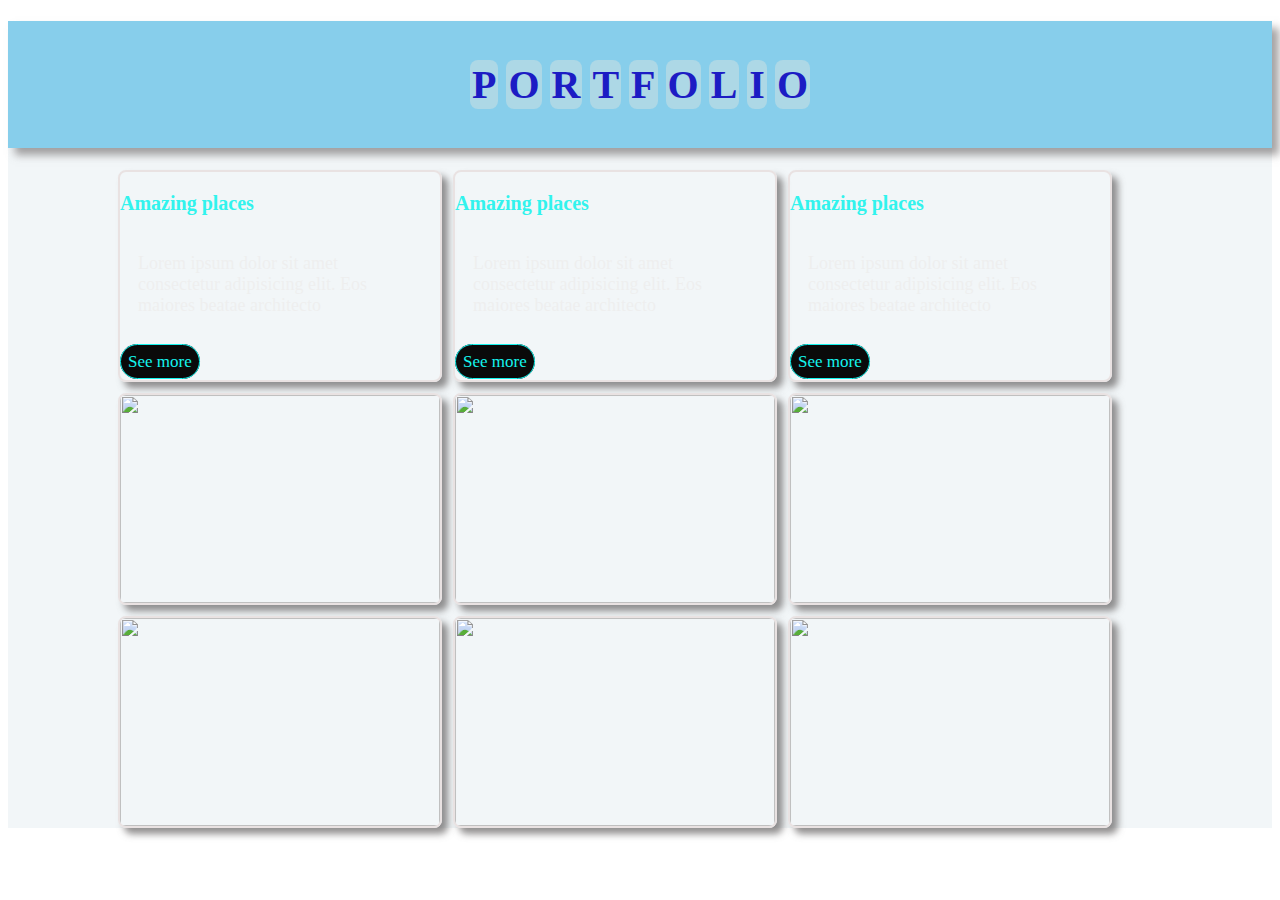
==== project/portfolio.html @ eaaf08d2 "modifies file" ====
<!DOCTYPE html>
<html lang="en">
<head>
    <meta charset="UTF-8">
    <meta http-equiv="X-UA-Compatible" content="IE=edge">
    <meta name="viewport" content="width=device-width, initial-scale=1.0">
    <link rel="preconnect" href="https://fonts.googleapis.com">
    <link rel="preconnect" href="https://fonts.gstatic.com" crossorigin>
    <link href="https://fonts.googleapis.com/css2?family=Bebas+Neue&display=swap" rel="stylesheet">
    <title>PORTFOLIO</title>
    <link rel=" icon" href="websitelogo.png">
    <style>

        .portfolio{
            background-color:rgb(242, 246, 248);
            z-index: 100;
        
        }
        .heading34{
            background-color: skyblue;
            /* color: white; */
            /* padding: 10px; */
            text-align: center;
            padding: 2.5rem;
            box-shadow: 7px 7px 8px rgba(99, 93, 93, 0.568);
            
            
        }
        .heading34 span{
            font-size: 2.5rem;
            background-color: lightblue;
            color: rgb(28, 28, 196);
            border-radius: .5rem;
            padding: 2px ;
        }
        #valbut{
            /* background-color: rgb(82, 82, 182);  */
            background-color: rgb(10, 10, 10);
            color: #15f4ee;
            font-size: 17px;
            border: 1.2px solid #15f4ee;
            text-decoration: none;
            padding: 7px;
            transition: ease-out 0.5s;
            z-index: 1;
            border-radius: 50px;
            transition: 1s;
            }

        #valbut:hover{
            color: #ffff;
            cursor: pointer;
            z-index: 1;
            box-shadow: 0px 5px 30px 0 #15f4ee inset, 0px 2px 30px 0 #15f4ee;
            transform: scale(1);
            width: 100px;
        }
        .portfolio .box-container{
            display: flex;
            flex-wrap: wrap;
            gap: 11px;
            
            
        }
         .portfolio .box-container .box{
            overflow: hidden; 
            border: 2px solid rgb(233, 226, 226);
            border-radius: .5rem;
            width: 25vw;
            height: 13rem;
            position: relative;
            left: 110px;
            box-shadow: 6px 6px 7px rgba(100, 97, 97, 0.7);
            
        }
        .portfolio .box-container .box img{
            height: 100%;
            width: 100%;
            object-fit: cover;
            
        }
        .portfolio .box-container .box:hover .content{
            position: absolute;
            top: 0;
            left: 0;
            height: 100%;
            width: 100%;
            text-align: center;
            background-color: rgba(0,0,0,.7);
            padding: 0.5rem;
            transition: 1s;
            
           
        }
        
        .portfolio .box-container .box .content h3{ 
            /* color: rgb(156, 156, 228); */
            color: #32f3ed;;
            font-size: 20px;
        }
        .portfolio .box-container .box .content p{
            font-size: 18px;
            color: #eeee;
            padding: 18px;
        }
        
    </style>
</head>
<body>
    
    <section class="portfolio" id="portfolio">
        <h1 class="heading34">
            <span>P</span>
            <SPAN>O</SPAN>
            <SPAN>R</SPAN>
            <SPAN>T</SPAN>
            <SPAN>F</SPAN>
            <SPAN>O</SPAN>
            <SPAN>L</SPAN>
            <SPAN>I</SPAN>
            <SPAN>O</SPAN>
        </h1>
        <div class="box-container" style="z-index: 10;">
            <div class="box">
                <!-- <img src="./Images/image1.jpg" alt=""> -->
                <div class="content">
                    <h3>Amazing places</h3>
                    <p>Lorem ipsum dolor sit amet consectetur adipisicing elit. Eos maiores beatae architecto </p>
                    <a href="https://en.wikipedia.org/wiki/Maldives" id="valbut" target="_blank">See more</a>
                </div>
            </div>
            <div class="box">
                <!-- <img src="./Images/image2.webp" alt=""> -->
                <div class="content">
                    <h3>Amazing places</h3>
                    <p>Lorem ipsum dolor sit amet consectetur adipisicing elit. Eos maiores beatae architecto </p>
                    <a href="https://en.wikipedia.org/wiki/Egypt" id="valbut" target="_blank">See more</a>
                </div>
            </div>
            <div class="box">
                <!-- <img src="./Images/image3.jfif" alt=""> -->
                <div class="content">
                    <h3>Amazing places</h3>
                    <p>Lorem ipsum dolor sit amet consectetur adipisicing elit. Eos maiores beatae architecto </p>
                    <a href="https://en.wikipedia.org/wiki/Switzerland" id="valbut" target="_blank">See more</a>
                </div>
            </div>
            <div class="box">
                <img src="./Images/image4.jpg" alt="">
                <div class="content">
                    <h3>Amazing places</h3>
                    <p>Lorem ipsum dolor sit amet consectetur adipisicing elit. Eos maiores beatae architecto </p>
                    <a href="https://en.wikipedia.org/wiki/Russia" id="valbut" target="_blank">See more</a>
                </div>
            </div>
            <div class="box">
                <img src="./Images/image5.jpg" alt="">
                <div class="content">
                    <h3>Amazing places</h3>
                    <p>Lorem ipsum dolor sit amet consectetur adipisicing elit. Eos maiores beatae architecto </p>
                    <a href="https://en.wikipedia.org/wiki/Bali" id="valbut" target="_blank">See more</a>
                </div>
            </div>
            <div class="box">
                <img src="./Images/image6.jpg" alt="">
                <div class="content">
                    <h3>Amazing places</h3>
                    <p>Lorem ipsum dolor sit amet consectetur adipisicing elit. Eos maiores beatae architecto </p>
                    <a href="https://en.wikipedia.org/wiki/Peru" id="valbut" target="_blank">See more</a>
                    
                </div>
            </div>
            <div class="box">
                <img src="./Images/image7.jpg" alt="">
                <div class="content">
                    <h3>Amazing places</h3>
                    <p>Lorem ipsum dolor sit amet consectetur adipisicing elit. Eos maiores beatae architecto </p>
                    <a href="https://en.wikipedia.org/wiki/London" id="valbut" target="_blank">See more</a>
                </div>
            </div>
            <div class="box">
                <img src="./Images/image8.jpg" alt="">
                <div class="content">
                    <h3>Amazing places</h3>
                    <p>Lorem ipsum dolor sit amet consectetur adipisicing elit. Eos maiores beatae architecto </p>
                    <a href="https://en.wikipedia.org/wiki/Paris" id="valbut" target="_blank">See more</a>
                </div>
            </div>
            <div class="box">
                <img src="./Images/image9.jpg" alt="">
                <div class="content">
                    <h3>Amazing places</h3>
                    <p>Lorem ipsum dolor sit amet consectetur adipisicing elit. Eos maiores beatae architecto </p>
                    <a href="https://en.wikipedia.org/wiki/Maldives" id="valbut" target="_blank">See more</a>
                </div>
            </div>
        </div>
    </section>
</body>
</html>
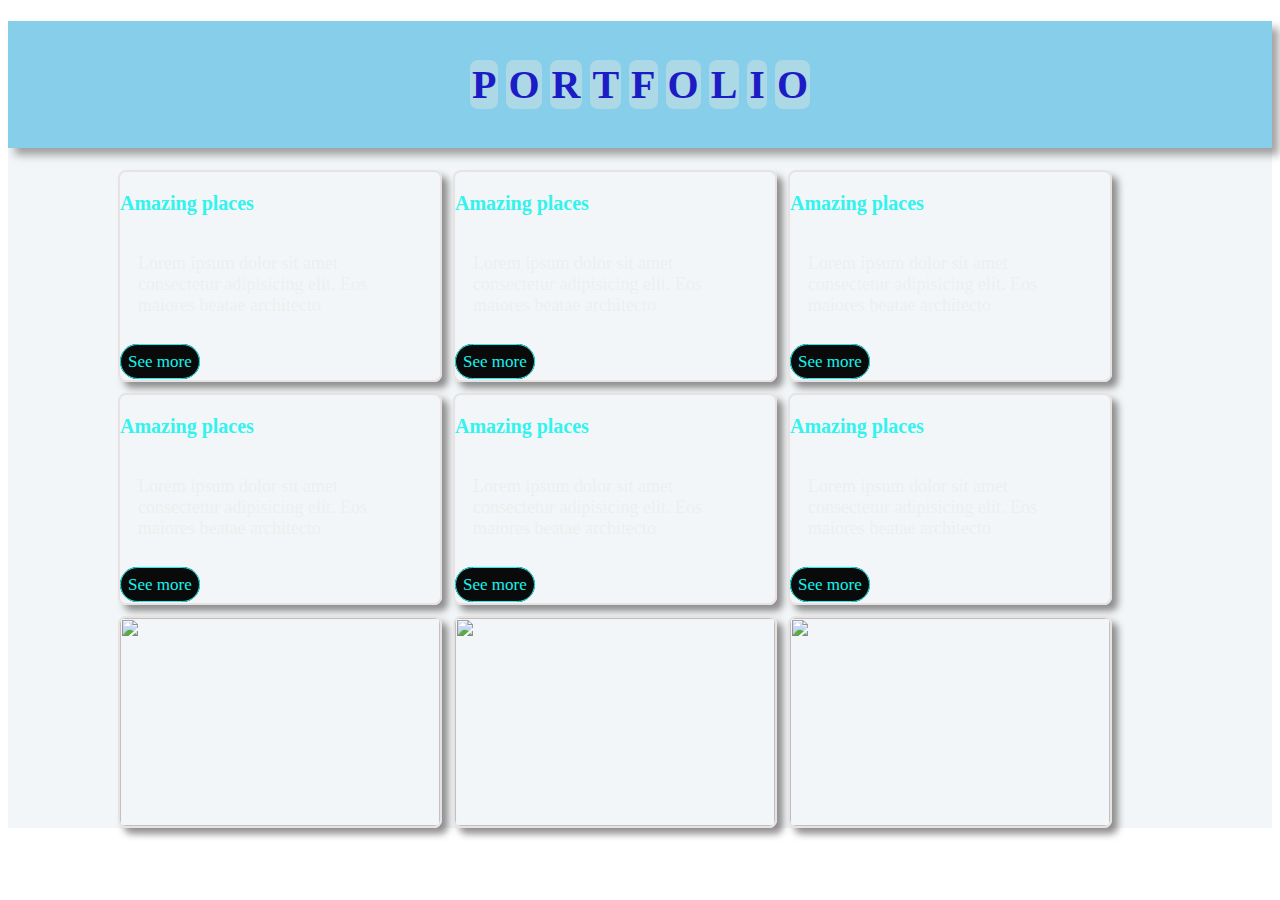
==== commit b9bae34a: "changes in portfolio.html" ====
--- a/project/portfolio.html
+++ b/project/portfolio.html
@@ -146,7 +146,7 @@
                 </div>
             </div>
             <div class="box">
-                <img src="./Images/image4.jpg" alt="">
+                <!-- <img src="./Images/image4.jpg" alt=""> -->
                 <div class="content">
                     <h3>Amazing places</h3>
                     <p>Lorem ipsum dolor sit amet consectetur adipisicing elit. Eos maiores beatae architecto </p>
@@ -154,7 +154,7 @@
                 </div>
             </div>
             <div class="box">
-                <img src="./Images/image5.jpg" alt="">
+                <!-- <img src="./Images/image5.jpg" alt=""> -->
                 <div class="content">
                     <h3>Amazing places</h3>
                     <p>Lorem ipsum dolor sit amet consectetur adipisicing elit. Eos maiores beatae architecto </p>
@@ -162,7 +162,7 @@
                 </div>
             </div>
             <div class="box">
-                <img src="./Images/image6.jpg" alt="">
+                <!-- <img src="./Images/image6.jpg" alt=""> -->
                 <div class="content">
                     <h3>Amazing places</h3>
                     <p>Lorem ipsum dolor sit amet consectetur adipisicing elit. Eos maiores beatae architecto </p>
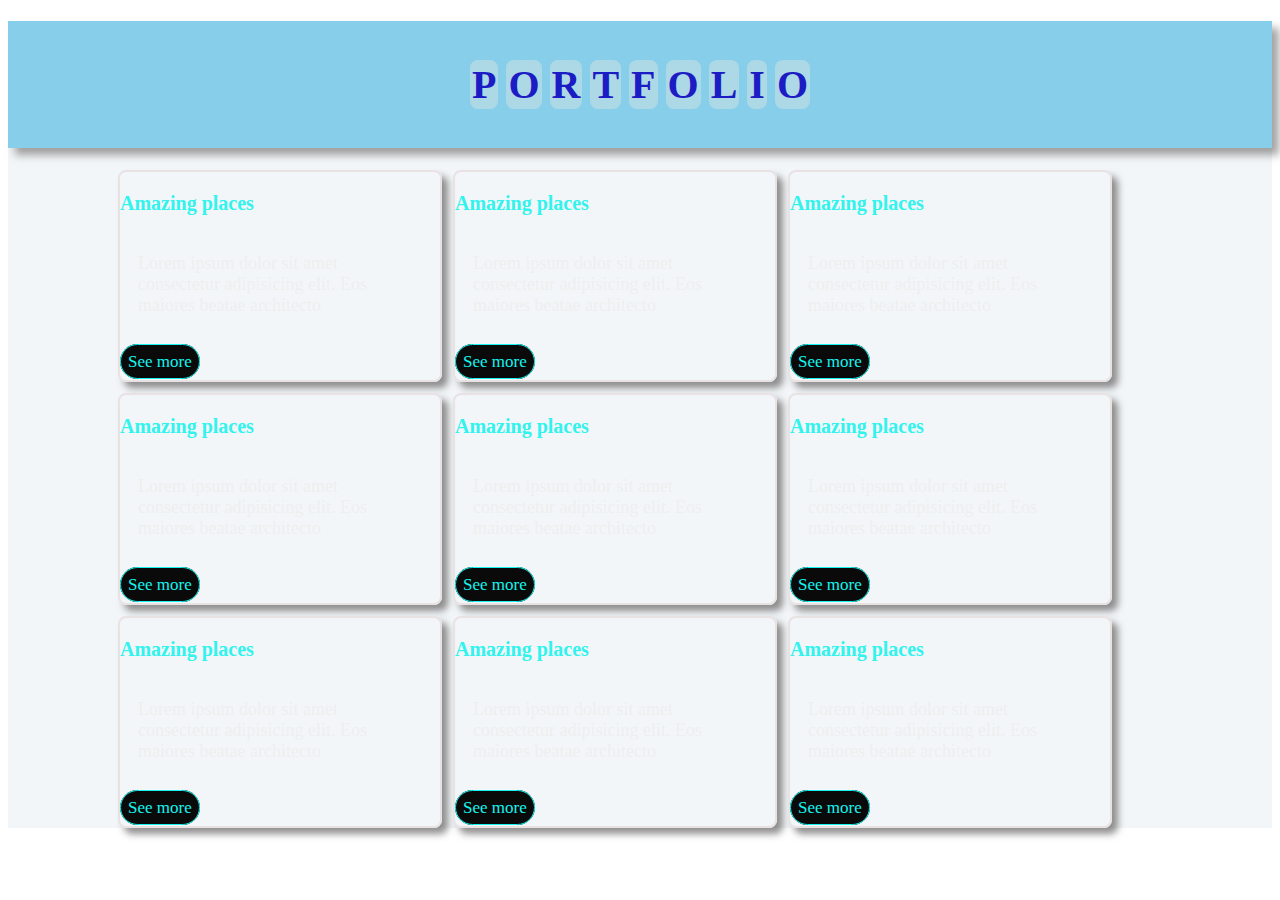
==== commit dd6d1214: "changed portfolio.html" ====
--- a/project/portfolio.html
+++ b/project/portfolio.html
@@ -171,7 +171,7 @@
                 </div>
             </div>
             <div class="box">
-                <img src="./Images/image7.jpg" alt="">
+                <!-- <img src="./Images/image7.jpg" alt=""> -->
                 <div class="content">
                     <h3>Amazing places</h3>
                     <p>Lorem ipsum dolor sit amet consectetur adipisicing elit. Eos maiores beatae architecto </p>
@@ -179,7 +179,7 @@
                 </div>
             </div>
             <div class="box">
-                <img src="./Images/image8.jpg" alt="">
+                <!-- <img src="./Images/image8.jpg" alt=""> -->
                 <div class="content">
                     <h3>Amazing places</h3>
                     <p>Lorem ipsum dolor sit amet consectetur adipisicing elit. Eos maiores beatae architecto </p>
@@ -187,7 +187,7 @@
                 </div>
             </div>
             <div class="box">
-                <img src="./Images/image9.jpg" alt="">
+                <!-- <img src="./Images/image9.jpg" alt=""> -->
                 <div class="content">
                     <h3>Amazing places</h3>
                     <p>Lorem ipsum dolor sit amet consectetur adipisicing elit. Eos maiores beatae architecto </p>
